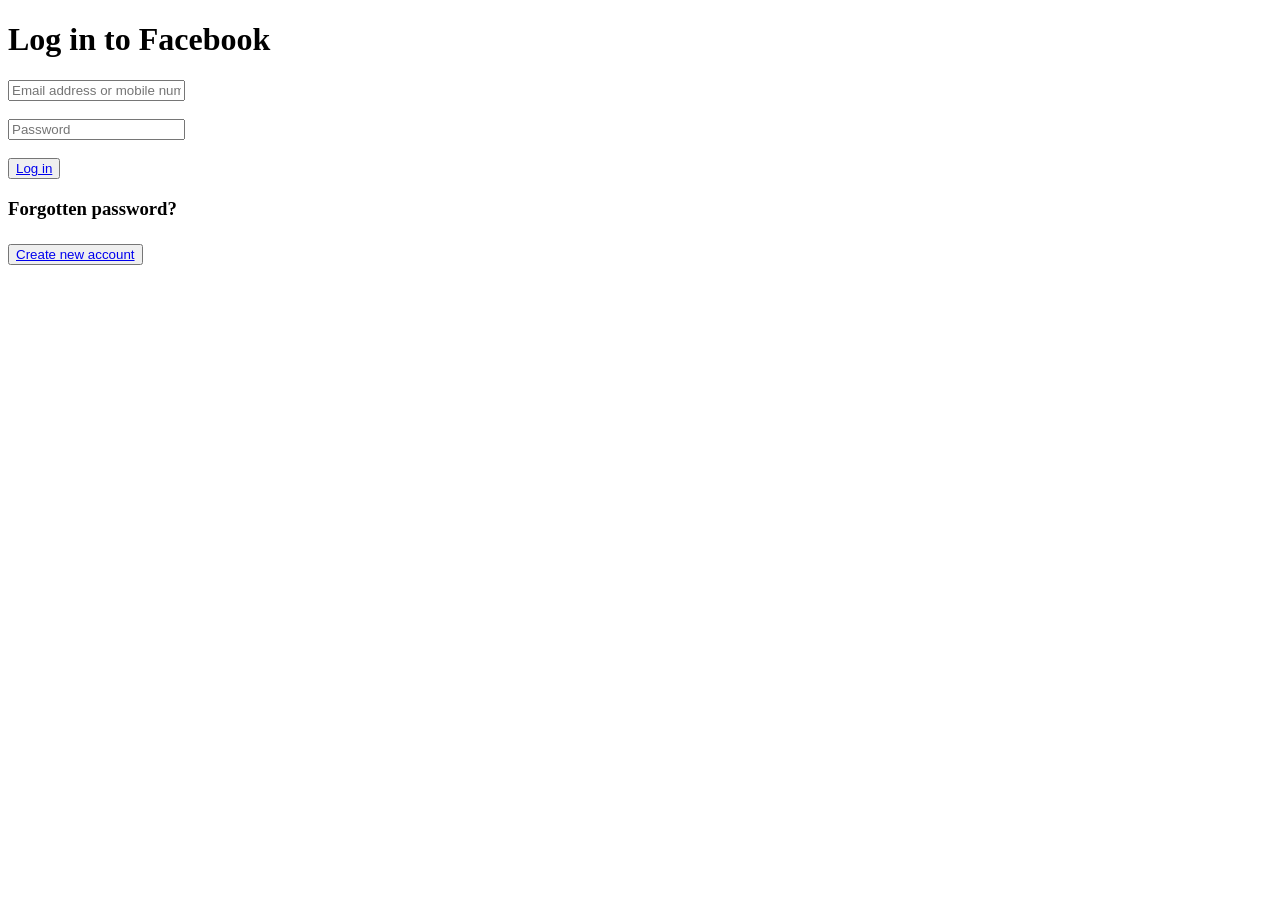
==== signin.html @ af68011d "Initial commit" ====
<!DOCTYPE html>
<html lang="en">
<head>
    <meta charset="UTF-8">
    <meta name="viewport" content="width=device-width, initial-scale=1.0">
    <title>Document</title>
</head>
<body>
    <h1>Log in to Facebook</h1>
    <input type="text" placeholder="Email address or mobile number"> <br> <br>
    <input type="password" placeholder="Password"> <br> <br>
    <button> <a href="./createnewaccount.html">Log in</a></button>
    <h3>Forgotten password? <br> <br>
        <button> <a href="./createnewaccount.html">Create new account</a></button>
    </h3>
</body>
</html>
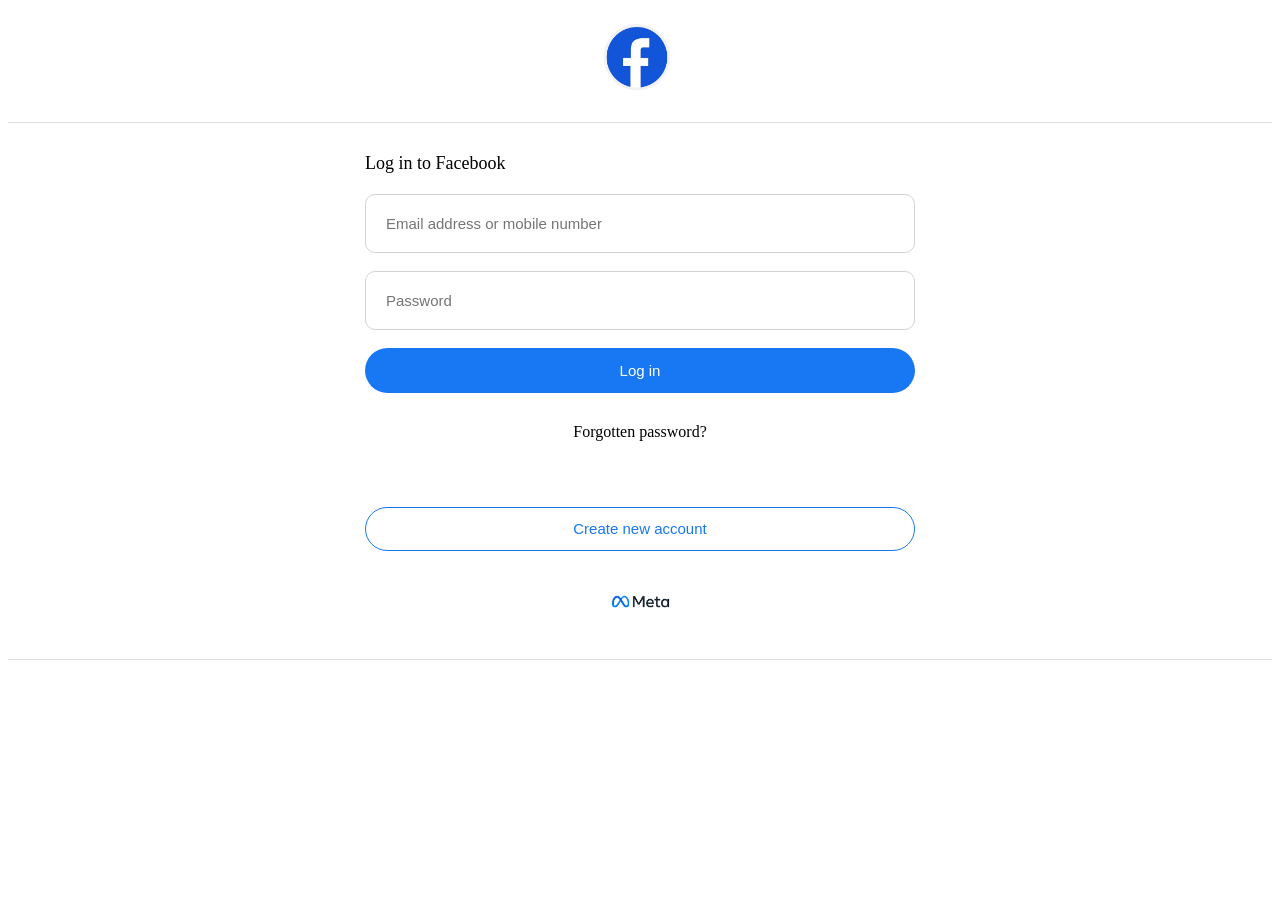
==== commit d10c8c06: "Add initial HTML structure and CSS styles for portfolio website - Created index.html with personal i" ====
--- a/signin.html
+++ b/signin.html
@@ -4,14 +4,22 @@
     <meta charset="UTF-8">
     <meta name="viewport" content="width=device-width, initial-scale=1.0">
     <title>Document</title>
-</head>
+    <link rel="stylesheet" href="style.css">
+</head> <center>
+    <img src="./images/facebook logo.avif" alt=""> <br>
+    <hr class="divider">
 <body>
-    <h1>Log in to Facebook</h1>
-    <input type="text" placeholder="Email address or mobile number"> <br> <br>
-    <input type="password" placeholder="Password"> <br> <br>
-    <button> <a href="./createnewaccount.html">Log in</a></button>
-    <h3>Forgotten password? <br> <br>
-        <button> <a href="./createnewaccount.html">Create new account</a></button>
-    </h3>
+    <form action="" class="login-form">
+    <p class="header">Log in to Facebook</p>
+    <input type="text" placeholder="Email address or mobile number" class="login-input"> <br> 
+    <input type="password" placeholder="Password" class="login-input"> <br> 
+    <button type="submit" class="login-button"> <a href="./createnewaccount.html" class="login-link">Log in</a></button> <br> 
+    <button class="forgotten-password ">Forgotten password?</button> <br> <br> <br> 
+        <button type="submit" class="create-button"> <a href="./createnewaccount.html" class="create-link">Create new account</a></button>
+    </button> <br>
+    <center><img src="./images/meta icon 2.png" alt="" class="img-but"> </center> <br>
+</center>
+ <hr class="divider-div">
+    </form>
 </body>
 </html>
--- a/style.css
+++ b/style.css
@@ -0,0 +1,234 @@
+.header{
+    font-family: 'Segoe UI' ;
+    width: 100%;
+    padding: 20px 0 20px 0;
+    box-sizing: border-box;
+}
+.header {
+    margin: 0;
+    font-size: large;
+    font-weight: 500;
+    text-align: left;
+    padding-left: 0px;
+}
+img{
+    width: 100px;
+    height: auto;
+}
+.divider{
+    border: none;
+    border-top: 1px solid #ddd;
+    margin: 10px 0;
+}
+.login-form{
+    width: 550px;
+    margin: 0 auto;
+    display: flex;
+    flex-direction: column;
+}
+.login-input{
+    padding: 20px;
+    margin-bottom: auto;
+    font-size: 15px;
+    font-weight: 500;
+    border: 1px solid lightgray;
+    border-radius: 10px;
+    box-sizing: border-box;
+}
+.login-input:hover{
+    border-color: grey;
+}
+.login-button{
+    padding: 14px;
+    background-color: #1877f2;
+    color: white ;
+    border: none;
+    border-radius: 25px;
+    cursor: pointer;
+}
+.login-button:hover{
+    background-color: #166fe5;
+}
+.forgotten-password{
+    background-color: white;
+    color: black;
+    font-family: 'Segoe UI';
+    font-weight: 500;
+    font-size: medium;
+    width: 550px;
+    padding: 12px;
+    border: 0px solid transparent;
+    border-radius: 25px;
+    transition: o.3s;
+    cursor: pointer;
+    box-sizing: border-box;
+}
+.forgotten-password:hover{
+border-color: #ddd;
+background-color: #f0f2f5;
+}
+.login-link{
+    color: white;
+    font-size: 15px;
+    text-decoration: none;
+}
+.create-link{ 
+    color: #1877f2;
+    font-size: 15px;
+    text-decoration: none;
+}
+.create-button{
+    width: 550px;
+    padding: 12px;
+    background-color: white;
+    color: #1877f2;
+    border: 1px solid ;
+    border-radius: 25px;
+    font-size: medium;
+    font-weight: medium;
+    cursor: pointer;
+    margin: 10px auto 0 auto 0;
+    display: block;
+    text-align: center;
+    transition: 0.3s;
+}
+.create-button:hover{
+    background-color: #e8eef4;
+    border-color: #1877f2;
+}
+.img-but{
+    width: 65px;
+    height: auto;
+    align-items: center;
+}
+.divider-div{
+    border: #ddd;
+    border-top: 1px solid #ddd;
+    margin: 10px 0;
+
+}
+.get-started{
+    font-family: 'Segoe UI' ;
+    width: 100%;
+    padding: 20px 0 20px 0;
+    box-sizing: border-box;
+    margin: 0;
+    font-size: xx-large;
+    font-weight: 600;
+    text-align: left;
+    padding-left: 0px;
+}
+.body-create{
+    font-family: 'Segoe UI' ;
+    width: 100%;
+    padding: 20px 0 20px 0;
+    box-sizing: border-box;
+    margin: 0;
+    font-size: large;
+    font-weight: 400;
+    text-align: left;
+    padding-left: 0px;
+}
+.fillin-box{
+    width: 100;
+    padding: 20px;
+    margin-bottom: auto;
+    font-size: 15px;
+    font-weight: 500;
+    border: 1px solid lightgray;
+    border-radius: 14px;
+    box-sizing: border-box;
+}
+.fillin-box:hover{
+    background-color:white;
+    border-color: black;
+}
+.bodyhead{
+    font-family: 'Segoe UI' ;
+    width: 100%;
+    padding: 20px 0 20px 0;
+    box-sizing: border-box;
+    margin: 0;
+    font-size: medium;
+    font-weight: bolder;
+    text-align: left;
+    padding-left: 0px;
+}
+.haveacc{
+    width: 550px;
+    padding: 11px;
+    background-color: white;
+    color: grey;
+    border: 1px solid ;
+    border-radius: 25px;
+    font-size: medium;
+    font-weight: medium;
+    cursor: pointer;
+    margin: 10px auto 0 auto 0;
+    display: block;
+    text-align: center;
+    transition: 0.3s;
+    text-decoration: none;
+
+}
+.haveacc:hover{
+    background-color: #e8eef4;
+    border-color: grey;
+}
+.haveacc-link{
+    color: black;
+    font-size: 15px;
+    text-decoration: none;
+}
+.emailfillin-box{
+    width: 460px;
+    padding: 20px;
+    margin-bottom: auto;
+    font-size: 15px;
+    font-weight: 500;
+    border: 1px solid lightgray;
+    border-radius: 14px;
+    box-sizing: border-box;
+    
+}
+.datefillin-box{
+    width: 150px;
+    padding: 20px;
+    margin-bottom: auto;
+    font-size: 15px;
+    font-weight: 500;
+    border: 1px solid lightgray;
+    border-radius: 14px;
+    box-sizing: border-box;
+}
+.password{
+    width: 460px;
+    padding: 20px;
+    margin-bottom: auto;
+    font-size: 15px;
+    font-weight: 500;
+    border: 1px solid lightgray;
+    border-radius: 14px;
+    box-sizing: border-box;
+}
+.create-form{
+    margin: 0 auto;
+    padding-left: 50px;
+}
+.submit{
+    padding: 14px;
+    background-color: #1877f2;
+    color: white ;
+    border: none;
+    border-radius: 25px;
+    cursor: pointer;
+    width: 550px;
+}
+.submit-link{
+    color: white;
+    font-size: 15px;
+    text-decoration: none; 
+}
+.submit-link:hover{
+   
+}
